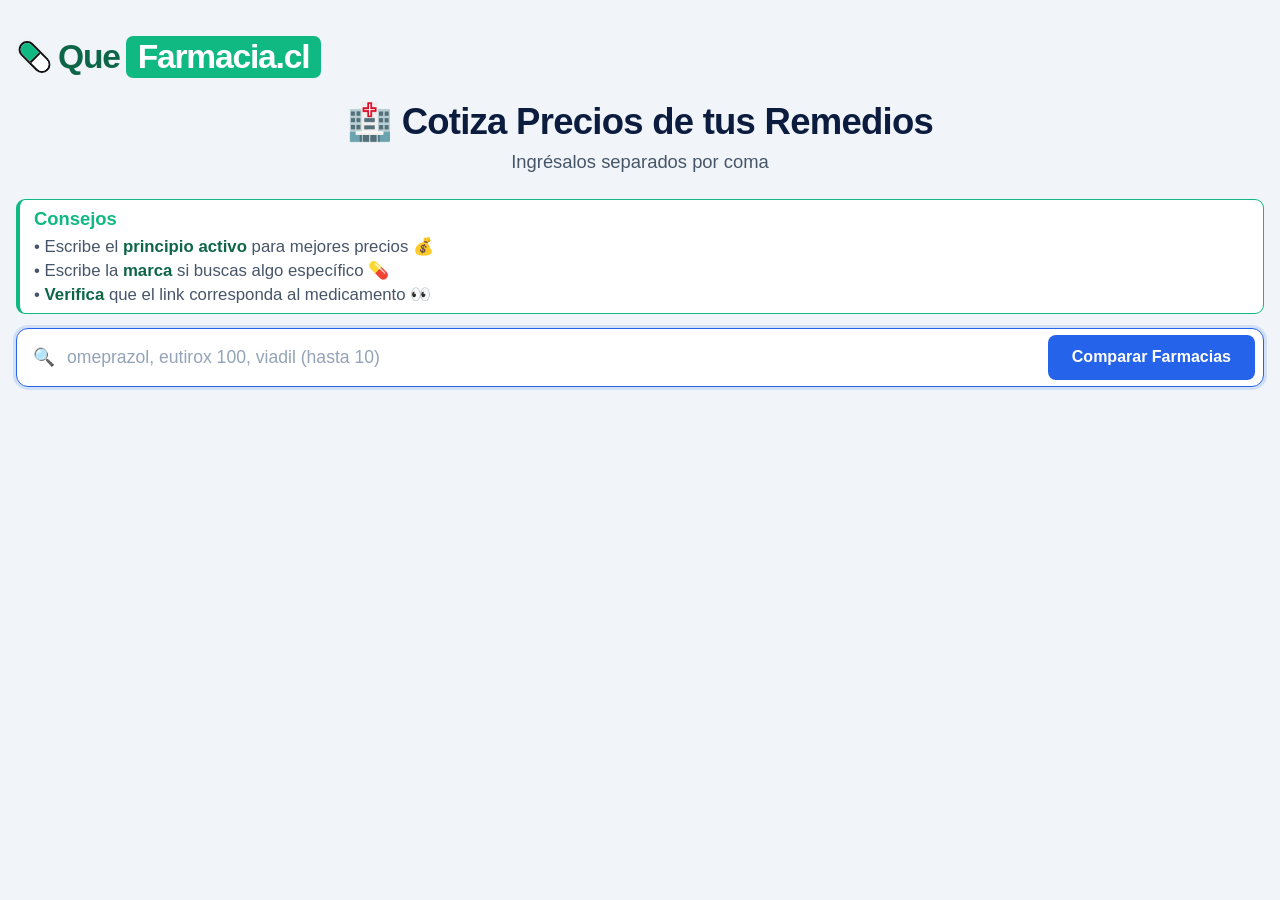
==== frontend/index.html @ 4a1f9c6a "feat(ui): production clean update" ====
<!DOCTYPE html>





<html lang="es">





<head>





  <meta name="color-scheme" content="light">





  <meta charset="UTF-8" />





  <meta name="viewport" content="width=device-width, initial-scale=1.0" />





  <title>Comparador de Remedios | Precios por Farmacia</title>





    <!-- Cache-Busting Instantáneo -->


  <meta http-equiv="Cache-Control" content="no-cache, no-store, must-revalidate" />


  <meta http-equiv="Pragma" content="no-cache" />


  <meta http-equiv="Expires" content="0" />


  <link rel="stylesheet" href="style.css?v=1787945000" />





  <link rel="manifest" href="manifest.json">





  <meta name="theme-color" content="#f8fafc">





  <meta name="mobile-web-app-capable" content="yes">





  <meta name="apple-mobile-web-app-capable" content="yes">





  <meta name="apple-mobile-web-app-status-bar-style" content="black-translucent">





  <meta name="apple-mobile-web-app-title" content="Comparador">





  <link rel="apple-touch-icon" href="icon-192.png">





</head>





<body>





  <main class="app">





            <!-- 1. Top Logo Izquierda -->


        <!-- 1. Top Logo Izquierda (Clickeable a Home) -->


    <div class="app-top-nav">


      <a href="https://quefarmacia.cl/" onclick="window.location.href='https://quefarmacia.cl/'; return false;" class="logo-home-link" title="QueFarmacia.cl - Inicio">


        <div class="logo-wrapper">


          <div class="pill-container" title="QueFarmacia.cl"></div>


          <div class="logo-breaking-bad desktop-element">Que<span>Farmacia.cl</span></div>


          <div class="logo-breaking-bad mobile-element" style="font-size: 1.7rem !important;">Que<span>Farmacia.cl</span></div>


        </div>


      </a>


    </div>





    <!-- 2. Header / Hero -->


    <header class="hero">


      <h1 class="desktop-title">🏥 Cotiza Precios de tus Remedios</h1>


      <h1 class="mobile-title">🏥 Cotiza Precios<br>de tus Remedios</h1>


      <p class="hero-instructions desktop-element">Ingrésalos separados por coma</p>


      <p class="hero-instructions mobile-element" style="font-size: 1.04rem !important; margin-bottom: 4px !important;">Ingrésalos separados por coma</p>


    </header>





























    <!-- Buscador -->





                        <div class="search-tips">


      <span class="tips-title"><strong>Consejos</strong></span>


      <span class="tip-line">• Escribe el <strong>principio activo</strong> para mejores precios 💰</span>


      <span class="tip-line">• Escribe la <strong>marca</strong> si buscas algo específico 💊</span>


      <span class="tip-line">• <strong>Verifica</strong> que el link corresponda al medicamento 👀</span>


    </div>





    <form id="search-form" class="search-box">

















      <div class="input-wrap">





        <span class="search-icon">🔍</span>





        <input 





          type="text" 





          id="search-input" 





          placeholder="omeprazol, eutirox 100, viadil (hasta 10)"





          autocomplete="off"





          autofocus





          required 





        />





      </div>











      <button type="submit" id="search-btn">





        <span class="btn-text">Comparar Farmacias</span>





      </button>





    </form>























    <!-- Estado / Espera animada -->





    <div id="status-bar" class="status-bar" style="display: none;">





      <div class="spinner" id="spinner" style="display: none;"></div>





      <div class="status-content">





        <div id="status-title" class="status-title"></div>





        <div class="progress-track">





          <div class="progress-fill" id="progress-fill"></div>





        </div>





        <div id="status-step" class="status-step"></div>





      </div>





    </div>











    <!-- Contenedor Comparador de Columnas -->





    <section id="results-wrapper" class="results-wrapper" style="display: none;">





      <div class="comparison-summary" id="comparison-summary">





        <!-- Resumen del ganador -->





      </div>





      <div class="pharmacy-grid" id="pharmacy-grid">





        <!-- Columnas de farmacias generadas dinámicamente ordenadas de más barata a más cara -->





      </div>





    </section>





  





    





  </main>











  <script src="isp_dictionary.js?v=3"></script>





  <script src="app.js?v=1788497883"></script>





  <script>





    if ('serviceWorker' in navigator) {





      window.addEventListener('load', () => {





        navigator.serviceWorker.register('sw.js').catch(() => {});





      });





    }





  </script>





</body>





</html>
---- frontend/style.css ----
/* Logo QueFarmacia (Centrado, +Tamaño, Que en #0E6648) */

.app-top-nav {

  display: flex;

  width: 100%;

  margin-bottom: 2px;

  justify-content: flex-start;

  padding-left: 10px;

}



.logo-wrapper {

  display: flex;

  align-items: center;

}



.logo-breaking-bad {

  font-size: 2.1rem;

  font-weight: 800;

  letter-spacing: -1.2px;

  display: flex;

  align-items: center;

  color: #0E6648;

  line-height: 1;

}



.logo-breaking-bad span {

  background-color: #10b981;

  color: #ffffff;

  padding: 4px 12px;

  border-radius: 7px;

  margin-left: 6px;

}



.pill-container {

  width: 17px;

  height: 38px;

  margin-right: 15px;

  display: inline-block;

  position: relative;

  transform: rotate(135deg); 

  overflow: hidden;

  flex-shrink: 0;

  box-shadow: 1px 2px 4px rgba(0,0,0,0.03);

  box-sizing: border-box;

  border: 2.8px solid #111111;

  border-radius: 20px;

}



.pill-container::before {

  content: '';

  position: absolute;

  top: 0;

  left: 0;

  width: 100%;

  height: 50%;

  background-color: #ffffff;

  border-bottom: 2.8px solid #111111;

  box-sizing: border-box;

  z-index: 2;

}



.pill-container::after { 

  content: '';

  position: absolute;

  bottom: 0;

  left: 0;

  width: 100%;

  height: 50%; 

  background-color: #10b981;

  z-index: 1; 

}





* {



  box-sizing: border-box;



  margin: 0;



  padding: 0;



}







body {



  font-family: -apple-system, BlinkMacSystemFont, "Segoe UI", Roboto, "Helvetica Neue", Arial, sans-serif;



  background-color: #f1f5f9;



  color: #0f172a;



  min-height: 100vh;



  display: flex;



  justify-content: center;



  padding: 36px 16px;



}







.app {



  width: 100%;



  max-width: 1550px;



  display: flex;



  flex-direction: column;



  gap: 20px;



}







/* Header */



.hero {

  text-align: center;

  padding: 0 0 6px;



}







.logo-badge {



  display: inline-block;



  font-size: 0.85rem;



  font-weight: 800;



  letter-spacing: 0.06em;



  color: #2563eb;



  background: #dbeafe;



  padding: 6px 16px;



  border-radius: 20px;



  margin-bottom: 10px;



}







.hero h1 {

  font-size: 2.28rem;

  font-weight: 800;

  letter-spacing: -0.02em;

  color: #0b1c3f;



  margin-bottom: 8px;



}







.hero-instructions {



  color: #475569;



  font-size: 1.15rem;



  font-weight: 500;



}







.hero-instructions strong {



  color: #0f172a;



}







.hero-subtitle {



  color: #64748b;



  font-size: 0.95rem;



  font-weight: 500;



  margin-top: 4px;



}







/* Label y Tips arriba del buscador (+Tamaño de letra a 1.05rem / 1.08rem) */

.search-tips {

  display: flex;

  flex-direction: column;

  gap: 3px;

  background: #ffffff;

  border: 1.5px solid #10b981;

  border-left: 4.5px solid #10b981;

  padding: 8px 14px;

  border-radius: 9px;

  font-size: 0.93rem;

  color: #334155;

  margin-bottom: -6px;

}



.tips-title {

  font-size: 1.15rem;

  font-weight: 800;

  color: #10b981; /* 👈 Consejos en Verde Claro */

  margin-bottom: 3px;

}



.tip-line {

  font-size: 1.05rem;

  color: #475569;

  font-weight: 500;

}



.tip-line strong {

  color: #0E6648; /* 👈 Palabras clave en Verde Oscuro de QUE */

  font-weight: 800; /* 👈 Con Bold */

}







.search-label {



  font-size: 1rem;



  font-weight: 700;



  color: #334155;



  margin-bottom: -10px;



}











/* Search Box */



.search-box {



  display: flex;



  gap: 8px;



  background: #ffffff;



  padding: 6px 8px;



  border-radius: 12px;



  border: 1.5px solid #cbd5e1;



  box-shadow: 0 4px 16px rgba(15, 23, 42, 0.06);



  transition: border-color 0.2s;



  width: 100%;



}







.search-box:focus-within {



  border-color: #2563eb;



  box-shadow: 0 0 0 3px rgba(37, 99, 235, 0.15);



}







.input-wrap {



  flex: 1;



  display: flex;



  align-items: center;



  gap: 8px;



  padding-left: 8px;



}







.search-icon {



  font-size: 1.1rem;



  color: #94a3b8;



}







.search-box input {



  flex: 1;



  background: transparent;



  border: none;



  outline: none;



  padding: 12px 4px;



  font-size: 1.1rem;



  color: #0f172a;



  font-weight: 500;



}







.search-box input::placeholder {



  color: #94a3b8;



  font-weight: 400;



}







.search-box button {



  background: #2563eb;



  color: #ffffff;



  border: none;



  padding: 12px 24px;



  border-radius: 8px;



  font-size: 1rem;



  font-weight: 700;



  cursor: pointer;



  transition: all 0.15s ease;



  white-space: nowrap;



}







.search-box button:hover {



  background: #1d4ed8;



}







.search-box button:disabled {



  background: #94a3b8;



  cursor: not-allowed;



}







/* Status & Loader Box */



.status-bar {



  background: #ffffff;



  border: 1px solid #e2e8f0;



  border-radius: 10px;



  padding: 14px 18px;



  display: flex;



  align-items: center;



  gap: 14px;



  box-shadow: 0 2px 8px rgba(0, 0, 0, 0.04);



  width: 100%;



}











.status-bar.info {



  border-left: 4px solid #3b82f6;



}







.status-bar.error {



  border-left: 4px solid #ef4444;



  background: #fef2f2;



}







.status-content {



  flex: 1;



  display: flex;



  flex-direction: column;



  gap: 2px;



}







.status-title {



  font-size: 0.95rem;



  font-weight: 600;



  color: #1e293b;



  display: flex;



  align-items: center;



  gap: 8px;



}







.progress-pct {



  background: #2563eb;



  color: #ffffff;



  font-size: 0.75rem;



  font-weight: 800;



  padding: 2px 8px;



  border-radius: 12px;



  letter-spacing: 0.02em;



}







.progress-track {



  width: 100%;



  height: 7px;



  background: #e2e8f0;



  border-radius: 99px;



  overflow: hidden;



  margin: 6px 0;



}







.progress-fill {



  height: 100%;



  width: 5%;



  background: linear-gradient(90deg, #2563eb, #0284c7, #10b981);



  border-radius: 99px;



  transition: width 0.35s ease;



}







.status-step {



  font-size: 0.88rem;



  color: #475569;



  min-height: 18px;



  transition: opacity 0.2s ease;



  font-weight: 500;



}







/* Spinner */



.spinner {



  width: 22px;



  height: 22px;



  border: 3px solid #e2e8f0;



  border-top-color: #2563eb;



  border-radius: 50%;



  animation: spin 0.7s linear infinite;



}







@keyframes spin {



  to { transform: rotate(360deg); }



}







/* Results section */



.results-wrapper {



  display: flex;



  flex-direction: column;



  gap: 18px;



}







/* Savings & Summary Banner */



.comparison-summary {



  background: #ffffff;



  border: 1.5px solid #cbd5e1;



  border-radius: 14px;



  padding: 18px 22px;



  display: flex;



  flex-direction: column;



  gap: 12px;



  box-shadow: 0 4px 14px rgba(15, 23, 42, 0.05);



}







.summary-title {



  font-size: 1.1rem;



  font-weight: 700;



  color: #0f172a;



}







.summary-savings-banner {



  background: #047857;



  color: #ffffff;



  padding: 12px 18px;



  border-radius: 10px;



  font-size: 1.15rem;



  font-weight: 800;



  display: flex;



  align-items: center;



  gap: 8px;



  box-shadow: 0 4px 12px rgba(4, 120, 87, 0.2);



}







/* Side-by-Side Pharmacy Grid (Columns) */



.pharmacy-grid {



  display: grid;



  grid-template-columns: repeat(auto-fit, minmax(235px, 1fr));



  gap: 14px;



  align-items: start;



}







/* Pharmacy Column Card */



.pharmacy-column {



  background: #ffffff;



  border: 1.5px solid #e2e8f0;



  border-radius: 14px;



  overflow: hidden;



  box-shadow: 0 4px 16px rgba(15, 23, 42, 0.04);



  display: flex;



  flex-direction: column;



  transition: transform 0.15s, box-shadow 0.15s;



}







.pharmacy-column:hover {



  box-shadow: 0 8px 24px rgba(15, 23, 42, 0.08);



}







/* Color y fondo destacado de la farmacia ganadora */



.pharmacy-column.winner {



  border: 2.5px solid #059669;



  background: #f0fdf4;



  box-shadow: 0 8px 24px rgba(5, 150, 105, 0.18);



}







/* Column Header */



.col-header {
  padding: 12px 14px;
  background: #f8fafc;
  border-bottom: 1px solid #e2e8f0;
  display: flex;
  align-items: center;
  height: 64px;
  min-height: 64px;
  box-sizing: border-box;
}

.col-header.winner-header {
  background: #dcfce7;
  border-bottom: 2px solid #86efac;
}

.pharmacy-badge-title {
  font-size: 1.25rem;
  font-weight: 800;
  color: #0f172a;
  display: flex;
  align-items: center;
  justify-content: center;
  flex-wrap: wrap;
  text-align: center;
  gap: 6px;
  flex: 1;
  min-width: 0;
}

.rank-badge {
  font-size: 0.78rem;
  font-weight: 800;
  min-width: 32px;
  height: 24px;
  padding: 0 4px;
  box-sizing: border-box;
  line-height: 1;
  border-radius: 8px;
  text-transform: uppercase;
  display: inline-flex;
  align-items: center;
  justify-content: center;
  flex-shrink: 0;
  text-align: center;
}

.rank-winner {
  background: #059669;
  color: #ffffff;
  box-shadow: 0 2px 5px rgba(5, 150, 105, 0.25);
}

.rank-other {
  background: #e2e8f0;
  color: #475569;
}







/* Pharmacy pill styles */



.pill-ahumada {



  color: #c2410c;



}







.pill-salcobrand {



  color: #2563eb;



}







.pill-cruzverde {



  color: #15803d;



}







.pill-drsimi {



  color: #1e3a8a;



}







.pill-ecofarmacias {



  color: #0d9488;



}







.pill-liga {



  color: #7c3aed;



}







.pill-default {



  color: #0f172a;



}







/* Best Offer Card in Column */



.col-best-offer {



  padding: 14px 18px;



  border-bottom: 1px solid #e2e8f0;



  display: flex;



  flex-direction: column;



  justify-content: center;



  align-items: center;



  text-align: center;



  height: 95px;



  min-height: 95px;



  gap: 6px;



  box-sizing: border-box;



}







.winner .col-best-offer {



  background: #f0fdf4;



}







.offer-label {



  font-size: 0.76rem;



  font-weight: 500;



  color: #64748b;



  text-transform: uppercase;



  letter-spacing: 0.04em;



}







.offer-price-row {



  display: flex;



  align-items: center;



  justify-content: center;



}







.offer-price {



  font-size: 1.95rem;



  font-weight: 800;



  color: #0f172a;



  letter-spacing: -0.02em;



  line-height: 1.1;



}







.winner .offer-price {



  color: #047857;



}







/* Prescription Medicines Breakdown */



.col-recipe-items {



  padding: 14px 16px;



  display: flex;



  flex-direction: column;



  gap: 10px;



  flex: 1;



}







.winner .col-recipe-items {



  background: #f0fdf4;



}







.recipe-item-card {



  background: #ffffff;



  border: 1.5px solid #e2e8f0;



  border-radius: 9px;



  padding: 8px 10px;



  display: flex;



  flex-direction: column;



  justify-content: space-between;



  height: 68px;



  min-height: 68px;
  max-height: 68px;
  box-sizing: border-box;
}







.winner .recipe-item-card {



  border-color: #bbf7d0;



}







.recipe-item-head {
  width: 100%;
  display: flex;
  flex-direction: column;
  align-items: flex-start;
  justify-content: space-between;
  height: 100%;
  gap: 4px;
}







.recipe-prod-tag {
  font-family: -apple-system, BlinkMacSystemFont, "Segoe UI", Roboto, Helvetica, Arial, sans-serif;
  font-size: 0.90rem;
  font-weight: 600;
  text-transform: uppercase;
  color: #334155;
  letter-spacing: 0.01em;
  white-space: nowrap;
  overflow: hidden;
  text-overflow: ellipsis;
  width: 100%;
  display: block;
  line-height: 1.35;
  padding-top: 1px;
  padding-bottom: 2px;
  box-sizing: border-box;
}







.recipe-item-right {
  display: flex;
  align-items: center;
  justify-content: space-between;
  width: 100%;
  line-height: 1;
}







.icon-link-btn {
  display: inline-flex;
  align-items: center;
  justify-content: center;
  gap: 3px;
  height: 25px;
  padding: 0 7px;
  min-width: auto;
  background: #3b82f6; /* Azul opaco/mate suave */
  border: none;
  color: #ffffff;      /* Letra y flecha blanca */
  border-radius: 6px;
  text-decoration: none;
  font-size: 0.72rem;
  font-weight: 700;
  transition: all 0.15s ease;
  line-height: 1;
  box-sizing: border-box;
  box-shadow: 0 1px 3px rgba(59, 130, 246, 0.25);
  white-space: nowrap;
}







.icon-link-btn:hover {
  background: #2563eb;
  color: #ffffff;


}







.icon-placeholder {



  display: inline-block;



  width: 28px;



  min-width: 28px;



  height: 28px;



}







.recipe-prod-price {
  font-size: 1.08rem;
  font-weight: 500;
  color: #000000;
  white-space: nowrap;
  text-align: right;
  display: inline-flex;
  align-items: center;
  justify-content: flex-end;
  gap: 4px;
}







.recipe-prod-price.cheapest-price {



  font-weight: 800;



  color: #000000;



}







.price-no-stock {
  color: #64748b !important;
  font-size: 0.98rem !important;
  font-weight: 600 !important;
}







.winner .recipe-prod-price {



  color: #18181b;



}







.star-badge {



  display: inline-flex;



  align-items: center;



  font-size: 0.95rem;



  line-height: 1;



}







/* Alternatives list */



.col-alternatives {



  padding: 16px 20px;



  background: #f8fafc;



  display: flex;



  flex-direction: column;



  gap: 8px;



  flex: 1;



}







.winner .col-alternatives {



  background: #f0fdf4;



}







.alternatives-title {



  font-size: 0.8rem;



  font-weight: 700;



  color: #64748b;



  text-transform: uppercase;



  margin-bottom: 4px;



}







.alt-item {



  background: #ffffff;



  border: 1px solid #e2e8f0;



  border-radius: 8px;



  padding: 9px 12px;



  display: flex;



  align-items: center;



  justify-content: space-between;



  gap: 10px;



  text-decoration: none;



  transition: border-color 0.15s, background 0.15s;



}







.alt-item:hover {



  border-color: #cbd5e1;



  background: #f1f5f9;



}







.alt-name {



  font-size: 0.86rem;



  font-weight: 600;



  color: #334155;



  white-space: nowrap;



  overflow: hidden;



  text-overflow: ellipsis;



}







.alt-price {



  font-size: 1rem;



  font-weight: 800;



  color: #0f172a;



  white-space: nowrap;



}







.pharmacy-badge-title {



  display: flex;



  align-items: center;



  gap: 8px;



}







.pharmacy-logo {



  width: 20px;



  height: 20px;



  border-radius: 4px;



  object-fit: contain;



}







/* Destacar medicamento más barato individual */



.recipe-item-card.cheapest-item {



  border: 1.5px solid #22c55e;



  background: #f0fdf4;
  box-shadow: 0 2px 6px rgba(34, 197, 94, 0.12);
}

.cheapest-item .recipe-prod-tag {
  font-weight: 800 !important;
}







.recipe-prod-price.cheapest-price {



  color: #000000;



  font-size: 1.08rem;



  font-weight: 800;



}







@media (max-width: 720px) {



  .pharmacy-grid {



    grid-template-columns: 1fr;



  }



}







































/* Responsive Search Box for Mobile & Standalone App */



@media (max-width: 640px) {



  .hero {



    gap: 8px;



    margin-bottom: 12px;



  }



  



  .hero h1 {

  font-size: 2.15rem;



  }







  .search-box {



    flex-direction: column !important;



    padding: 8px !important;



    gap: 8px !important;



    border-radius: 14px !important;



    box-shadow: 0 4px 14px rgba(15, 23, 42, 0.08) !important;



  }







  .input-wrap {



    width: 100% !important;



    padding: 4px 8px !important;



  }







  .search-box input {



    font-size: 1.05rem !important;



    padding: 10px 4px !important;



    width: 100% !important;



  }







  .search-box button {



    width: 100% !important;



    padding: 14px !important;



    font-size: 1.1rem !important;



    font-weight: 700 !important;



    border-radius: 10px !important;



    text-align: center !important;



    justify-content: center !important;



    box-shadow: 0 2px 8px rgba(37, 99, 235, 0.25) !important;



  }



}











/* =========================================================

   VISTA MÓVIL DUAL PERFECCIONADA:

   1. 3ª Tarjeta claramente visible (41.5vw)

   2. Nombres de medicamentos 100% legibles sin recortes

   3. Scroll 100% fluido sin marcos estáticos

   ========================================================= */



@media (max-width: 640px) {

  .container {

    padding: 10px 8px !important;

    overflow-x: hidden !important;

  }



  .results-wrapper {

    width: 100% !important;

    overflow: visible !important;

  }



  /* Carrusel horizontal libre y fluido */

  .pharmacy-grid {

    display: flex !important;

    overflow-x: auto !important;

    scroll-snap-type: x mandatory !important;

    -webkit-overflow-scrolling: touch !important;

    gap: 10px !important;

    padding: 6px 4px 18px 4px !important;

    margin: 0 -8px !important;

    padding-left: 10px !important;

    padding-right: 20px !important;

    align-items: stretch !important;

    scrollbar-width: none;

  }



  .pharmacy-grid::-webkit-scrollbar {

    display: none;

  }



  /* Ancho calibrado a 41.5vw:

     Permite que la 3ª tarjeta se asome con ~50px de ancho evidente a la derecha */

  .pharmacy-column {

    flex: 0 0 41.5vw !important;

    min-width: 41.5vw !important;

    max-width: 41.5vw !important;

    scroll-snap-align: start !important;

    border-radius: 12px !important;

    box-shadow: 0 4px 14px rgba(15, 23, 42, 0.07) !important;

    display: flex !important;

    flex-direction: column !important;

    box-sizing: border-box !important;

    background: #ffffff !important;

  }



  /* Cabecera móvil: Título 100% CENTRADO con LETRA GRANDE (1.05rem) y Badge en esquina */
  .col-header {
    position: relative !important;
    padding: 8px 6px !important;
    height: 56px !important;
    min-height: 56px !important;
    max-height: 56px !important;
    display: flex !important;
    align-items: center !important;
    justify-content: center !important;
    text-align: center !important;
    box-sizing: border-box !important;
  }

  .pharmacy-badge-title {
    font-size: 1.05rem !important;
    font-weight: 800 !important;
    display: flex !important;
    align-items: center !important;
    justify-content: center !important;
    text-align: center !important;
    flex-wrap: wrap !important;
    gap: 4px !important;
    line-height: 1.15 !important;
    width: 100% !important;
    padding: 0 16px !important;
    box-sizing: border-box !important;
  }

  .pharmacy-logo {
    width: 16px !important;
    height: 16px !important;
    flex-shrink: 0 !important;
  }

  .rank-badge {
    position: absolute !important;
    top: 6px !important;
    right: 5px !important;
    width: 24px !important;
    min-width: 24px !important;
    max-width: 24px !important;
    height: 20px !important;
    min-height: 20px !important;
    max-height: 20px !important;
    padding: 0 !important;
    box-sizing: border-box !important;
    border-radius: 5px !important;
    font-size: 0.70rem !important;
    font-weight: 800 !important;
    line-height: 1 !important;
    display: inline-flex !important;
    align-items: center !important;
    justify-content: center !important;
    text-align: center !important;
    margin: 0 !important;
    transform: none !important;
  }



  /* Sección Total */

  .col-best-offer {

    padding: 8px 6px !important;

    height: 66px !important;

    min-height: 66px !important;

    max-height: 66px !important;

    display: flex !important;

    flex-direction: column !important;

    justify-content: center !important;

    box-sizing: border-box !important;

  }



  .offer-label {
    font-size: 0.68rem !important;
    font-weight: 500 !important;
    letter-spacing: 0.02em !important;
    margin-bottom: 2px !important;
    white-space: nowrap !important;
  }



  .offer-price {

    font-size: 1.18rem !important;

    font-weight: 800 !important;

    line-height: 1.4 !important;
      padding-top: 2px !important;
      padding-bottom: 2px !important;

  }



  /* Lista de medicamentos */

  .col-recipe-items {

    padding: 6px 5px !important;

    gap: 6px !important;

    display: flex !important;

    flex-direction: column !important;

    flex: 1 1 auto !important;

  }



  /* Tarjeta individual de medicamento:

     Altura aumentada a 60px y tipografía 100% visible SIN recortes */

  .recipe-item-card {

    padding: 7px 6px !important;

    margin-bottom: 0 !important;

    border-radius: 8px !important;

    height: 60px !important;

    min-height: 60px !important;

    max-height: 60px !important;

    display: flex !important;

    flex-direction: column !important;

    justify-content: space-between !important;

    box-sizing: border-box !important;

  }



  .recipe-item-head {

    display: flex !important;

    flex-direction: column !important;

    align-items: flex-start !important;

    justify-content: space-between !important;

    height: 100% !important;

    gap: 2px !important;

    overflow: visible !important;

  }



  .recipe-prod-tag {
    font-family: -apple-system, BlinkMacSystemFont, "Segoe UI", Roboto, Helvetica, Arial, sans-serif !important;
    font-size: 0.74rem !important;
    font-weight: 800 !important;
    color: #334155 !important;
    text-transform: uppercase !important;
    letter-spacing: 0.01em !important;
    white-space: nowrap !important;

    overflow: hidden !important;

    text-overflow: ellipsis !important;

    width: 100% !important;

    line-height: 1.25 !important;

    display: block !important;

    padding-top: 1px !important;

  }



  .recipe-item-right {

    display: flex !important;

    align-items: center !important;

    justify-content: space-between !important;

    width: 100% !important;

  }



  .recipe-prod-price {
    font-size: 0.94rem !important;
    font-weight: 500 !important;
    color: #000000 !important;
    line-height: 1 !important;
  }

  .recipe-prod-price.cheapest-price {
    font-weight: 800 !important;
    color: #000000 !important;
  }

  .icon-link-btn {
    height: 24px !important;
    padding: 0 6px !important;
    font-size: 0.68rem !important;
    font-weight: 700 !important;
    border-radius: 5px !important;
    background: #3b82f6 !important;
    color: #ffffff !important;
  }

}



/* =========================================================

   COMPACTACIÓN VERTICAL MÓVIL (Todo visible sobre el teclado)

   ========================================================= */



/* Hipervínculo infalible del Logo para móvil y web */

.app-top-nav {

  cursor: pointer;

  -webkit-tap-highlight-color: rgba(16, 185, 129, 0.15);

}



.logo-home-link {

  text-decoration: none !important;

  color: inherit !important;

  display: inline-flex !important;

  align-items: center !important;

  cursor: pointer !important;

  touch-action: manipulation !important;

  user-select: none !important;

}



.logo-home-link:active {

  opacity: 0.85;

  transform: scale(0.98);

}



@media (max-width: 640px) {

  /* 1. Contenedor principal compacto */

  .container {

    padding: 6px 8px 12px 8px !important;

    gap: 8px !important;

  }



  /* 2. Logo más compacto en móvil */

  .app-top-nav {

    margin-bottom: 2px !important;

    padding-left: 4px !important;

    min-height: 38px !important;

  }



  .logo-breaking-bad {

    font-size: 1.60rem !important;

    gap: 5px !important;

  }



  .logo-breaking-bad span {

    padding: 2px 7px !important;

    border-radius: 5px !important;

  }



  .pill-realistic {

    width: 13px !important;

    height: 30px !important;

    border-width: 2.2px !important;

    margin-right: 6px !important;

  }



  /* 3. Hero y Título mucho más compactos */

  .hero {

    gap: 2px !important;

    margin-bottom: 4px !important;

  }



  .hero h1 {

    font-size: 1.42rem !important;

    line-height: 1.15 !important;

    margin: 0 !important;

  }



  .hero p {

    font-size: 0.82rem !important;

    margin-top: 1px !important;

    margin-bottom: 4px !important;

    color: #64748b !important;

  }



  /* 4. Consejos compactos y pegados hacia arriba */

  .search-tips {

  display: flex;

  flex-direction: column;

  gap: 3px;

  background: #ffffff;

  border: 1.5px solid #10b981;

  border-left: 4.5px solid #10b981;

  padding: 8px 14px;

  border-radius: 9px;

  font-size: 0.93rem;

  color: #334155;

  margin-bottom: -6px;

}



  .tips-title {

    font-size: 0.88rem !important;

    margin-bottom: 1px !important;

  }



  .tip-line {

    font-size: 0.82rem !important;

    line-height: 1.25 !important;

  }



  /* 5. Buscador compacto para entrar perfectamente sobre el teclado */

  .search-box {

    padding: 6px !important;

    gap: 6px !important;

    border-radius: 10px !important;

    margin-bottom: 6px !important;

  }



  .input-wrap {

    padding: 2px 6px !important;

  }



  .search-box input {

    font-size: 0.95rem !important;

    padding: 6px 2px !important;

  }



  .search-box button {

    padding: 10px !important;

    font-size: 0.98rem !important;

    font-weight: 800 !important;

    border-radius: 8px !important;

  }

}











/* =========================================================

   VISTA MÓVIL PERFECCIONADA:

   1. Espaciado horizontal del logo 100% IDÉNTICO a la web

   2. Subtítulo con letra grande y respiro vertical equilibrado

   ========================================================= */



@media (max-width: 640px) {

  .container {

    padding: 8px 8px 14px 8px !important;

    gap: 8px !important;

    width: 100% !important;

    max-width: 100% !important;

    box-sizing: border-box !important;

  }



  /* 1. Logo: Mismos espaciados exactos de la versión web */

  .app-top-nav {

    margin-bottom: 2px !important;

    padding-left: 6px !important;

  }



  .logo-wrapper {

    display: flex !important;

    align-items: center !important;

  }



  .logo-breaking-bad {

    font-size: 2.1rem !important;

    font-weight: 800 !important;

    letter-spacing: -1.2px !important;

    color: #0E6648 !important;

    line-height: 1 !important;

    gap: 0 !important;

    display: flex !important;

    align-items: center !important;

  }



  .logo-breaking-bad span {

    background-color: #10b981 !important;

    color: #ffffff !important;

    padding: 4px 12px !important;

    border-radius: 7px !important;

    margin-left: 6px !important;

    margin-right: 0 !important;

  }



  .pill-container, .pill-realistic {

    width: 17px !important;

    height: 38px !important;

    margin-right: 14px !important;
      margin-top: -12px !important;

    border: 2.8px solid #111111 !important;

  }



  /* 2. Hero y Título con letra más grande en subtítulo */

  .hero {

    gap: 2px !important;

    margin-bottom: 4px !important;

    padding: 0 !important;

  }



  .hero h1 {

    font-size: 1.85rem !important;

    line-height: 1.15 !important;

    margin: 0 !important;

    font-weight: 900 !important;

  }



  .hero-instructions { font-size: 1.10rem !important;

    margin-top: 3px !important;

    margin-bottom: 6px !important;

    color: #475569 !important;

    font-weight: 600 !important;

  }



  /* 3. Panel de Consejos con sutil respiro vertical */

  .search-tips {

  display: flex;

  flex-direction: column;

  gap: 3px;

  background: #ffffff;

  border: 1.5px solid #10b981;

  border-left: 4.5px solid #10b981;

  padding: 8px 14px;

  border-radius: 9px;

  font-size: 0.93rem;

  color: #334155;

  margin-bottom: -6px;

}



  .tips-title {

    font-size: 1.05rem !important;

    margin-bottom: 2px !important;

    font-weight: 800 !important;

  }



  .tip-line {

    font-size: 0.95rem !important;

    line-height: 1.35 !important;

    display: block !important;

    color: #334155 !important;

  }



  /* 4. Buscador y Botón 'Comparar Farmacias' */

  .search-box {

    padding: 8px !important;

    gap: 8px !important;

    border-radius: 12px !important;

    margin-bottom: 8px !important;

    width: 100% !important;

    box-sizing: border-box !important;

  }



  .input-wrap {

    padding: 4px 8px !important;

  }



  .search-box input {

    font-size: 1.02rem !important;

    padding: 6px 4px !important;

  }



  .search-box button {

    padding: 12px !important;

    font-size: 1.08rem !important;

    font-weight: 800 !important;

    border-radius: 9px !important;

  }

}



/* Banner elegante en 1 sola línea para búsquedas sin resultados */

.empty-search-alert {

  background: #fff7ed !important;

  border: 1.5px solid #fed7aa !important;

  border-radius: 10px !important;

  padding: 10px 14px !important;

  display: flex !important;

  flex-direction: row !important;

  align-items: center !important;

  justify-content: center !important;

  gap: 8px !important;

  width: 100% !important;

  max-width: 620px !important;

  margin: 12px auto !important;

  box-shadow: 0 2px 8px rgba(234, 88, 12, 0.06) !important;

  box-sizing: border-box !important;

}



.empty-alert-icon {

  font-size: 1.15rem !important;

  line-height: 1 !important;

  flex-shrink: 0 !important;

}



.empty-alert-text {

  font-size: 0.90rem !important;

  font-weight: 700 !important;

  color: #9a3412 !important;

  line-height: 1.25 !important;

}









/* =========================================================

   VISTA MÓVIL FINAL CON RESPIROS VERTICALES GENEROSOS

   ========================================================= */

@media (max-width: 640px) {

  body {

    padding: 16px 8px 18px 8px !important;

  }



  .app {

    gap: 6px !important;

  }



  /* 1. Logo Centrado con aire vertical con el techo y con el título */

  .app-top-nav {

    justify-content: center !important;

    margin-bottom: 16px !important;

    padding-left: 0 !important;

    display: flex !important;

    width: 100% !important;

  }



  .logo-wrapper {

    justify-content: center !important;

  }



  .logo-breaking-bad {

    font-size: 2.1rem !important;

    font-weight: 800 !important;

    letter-spacing: -1.2px !important;

    color: #0E6648 !important;

    line-height: 1 !important;

    gap: 0 !important;

    display: flex !important;

    align-items: center !important;

  }



  .logo-breaking-bad span {

    background-color: #10b981 !important;

    color: #ffffff !important;

    padding: 4px 12px !important;

    border-radius: 7px !important;

    margin-left: 6px !important;

  }



  .pill-container {

    width: 17px !important;

    height: 38px !important;

    margin-right: 14px !important;
      margin-top: -12px !important;

    border: 2.8px solid #111111 !important;

  }



  /* 2. Título separado en 2 líneas y más aire hacia el subtítulo */

  .hero {

    padding: 0 !important;

    gap: 0 !important;

    margin-bottom: 8px !important;

  }



  .hero h1 {

    font-size: 1.95rem !important;

    line-height: 1.18 !important;

    margin: 0 0 12px 0 !important;

    font-weight: 900 !important;

  }



  .mobile-break {

    display: block !important;

  }



  /* Subtítulo agrandado con aire generoso arriba y abajo */

  .hero-instructions {

    font-size: 1.14rem !important;

    margin-top: 0 !important;

    margin-bottom: 16px !important;

    color: #334155 !important;

    font-weight: 700 !important;

    line-height: 1.25 !important;

  }



  /* 3. Consejos con respiro vertical hacia el buscador */

  .search-tips {

    background: #ffffff !important;

    border: 1.5px solid #10b981 !important;

    border-left: 4.5px solid #10b981 !important;

    border-radius: 10px !important;

    padding: 9px 12px !important;

    gap: 3px !important;

    margin-top: 0px !important;

    margin-bottom: 18px !important;

  }



  .tips-title {

    color: #059669 !important;

    font-size: 1.00rem !important;

    font-weight: 800 !important;

    margin-bottom: 2px !important;

  }



  .tip-line {

    font-size: 0.90rem !important;

    line-height: 1.32 !important;

    color: #334155 !important;

    white-space: nowrap !important;

  }



  .tip-line strong {

    color: #065f46 !important;

  }



  /* 4. Buscador y Botón 'Comparar Farmacias' */

  .search-box {

    flex-direction: column !important;

    padding: 8px !important;

    gap: 8px !important;

    border-radius: 12px !important;

    margin-bottom: 8px !important;

  }



  .input-wrap {

    width: 100% !important;

    padding: 4px 6px !important;

    height: 44px !important;

  }



  .search-box input {

    font-size: 1.04rem !important;

    padding: 4px !important;

  }



  .search-box button {

    width: 100% !important;

    padding: 13px !important;

    height: 48px !important;

    font-size: 1.10rem !important;

    font-weight: 800 !important;

    border-radius: 10px !important;

    display: flex !important;

    align-items: center !important;

    justify-content: center !important;

  }



  /* 5. Tarjetas con peek en móvil */

  .pharmacy-grid {

    display: flex !important;

    overflow-x: auto !important;

    gap: 8px !important;

    padding: 0 4px 10px 4px !important;

  }



  .pharmacy-column {

    min-width: 41.5vw !important;

    max-width: 41.5vw !important;

    flex: 0 0 41.5vw !important;

    border-radius: 12px !important;

  }

}









/* --- ÚLTIMOS AJUSTES MÓVILES (AIRE Y TIPOGRAFÍA) --- */

@media (max-width: 640px) {
    .price-no-stock {
        color: #94a3b8 !important;
        font-size: 0.88rem !important;
    }
    .app-top-nav {

        margin-bottom: 30px !important; /* Más aire entre logo y título */

    }

    .hero h1 {

        margin-bottom: 24px !important; /* Más aire vertical debajo del título */

    }

    .hero-instructions {

        font-size: 2.00rem !important; /* Agrandar la letra de ingresa los medicamentos */

        margin-bottom: 24px !important; /* Más aire vertical debajo de ingresa los medicamentos y los consejos */

    }

    .search-tips {

        margin-bottom: 8px !important; /* Reducido espacio verticalmente un poco más la seccion consejos con la del buscador */

    }

}



/* --- SEPARACIÓN TÍTULO ESCRITORIO VS MÓVIL --- */

.mobile-title { display: none; }

@media (max-width: 640px) {

    .desktop-title { display: none !important; }

    .mobile-title { display: block !important; margin: 0 0 24px 0 !important; }

}



/* --- CORRECCIONES FINALES MOVIL (CACHE BUSTED) --- */

@media (max-width: 640px) {

    .app-top-nav {

        margin-top: 15px !important; /* Bajar el logo */

    }

    .logo-breaking-bad {

        font-size: 1.7rem !important; /* Achicar el logo (antes 2.1) */

    }

    .hero-instructions {

        font-size: 1.04rem !important; /* Mismo tamano que el placeholder del input */

    }

}



/* --- BULLETPROOF MOBILE SEPARATION --- */

.mobile-element { display: none !important; }

@media (max-width: 640px) {

    .desktop-element { display: none !important; }

    .mobile-element { display: block !important; }

}
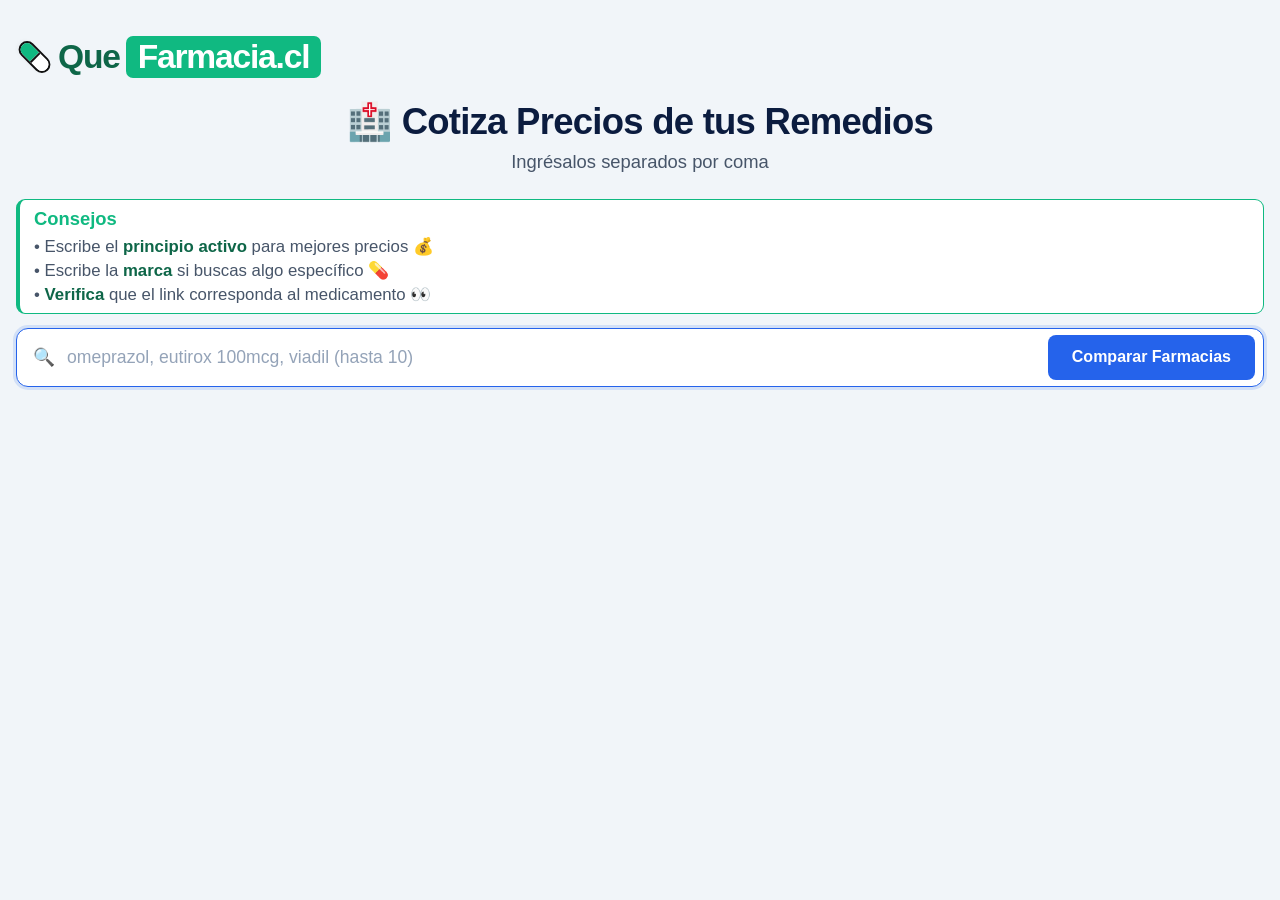
==== commit 64d8767f: "feat(ui): production clean update" ====
--- a/frontend/index.html
+++ b/frontend/index.html
@@ -277,7 +277,7 @@
 
 
 
-          placeholder="omeprazol, eutirox 100, viadil (hasta 10)"
+          placeholder="omeprazol, eutirox 100mcg, viadil (hasta 10)"
 
 
 
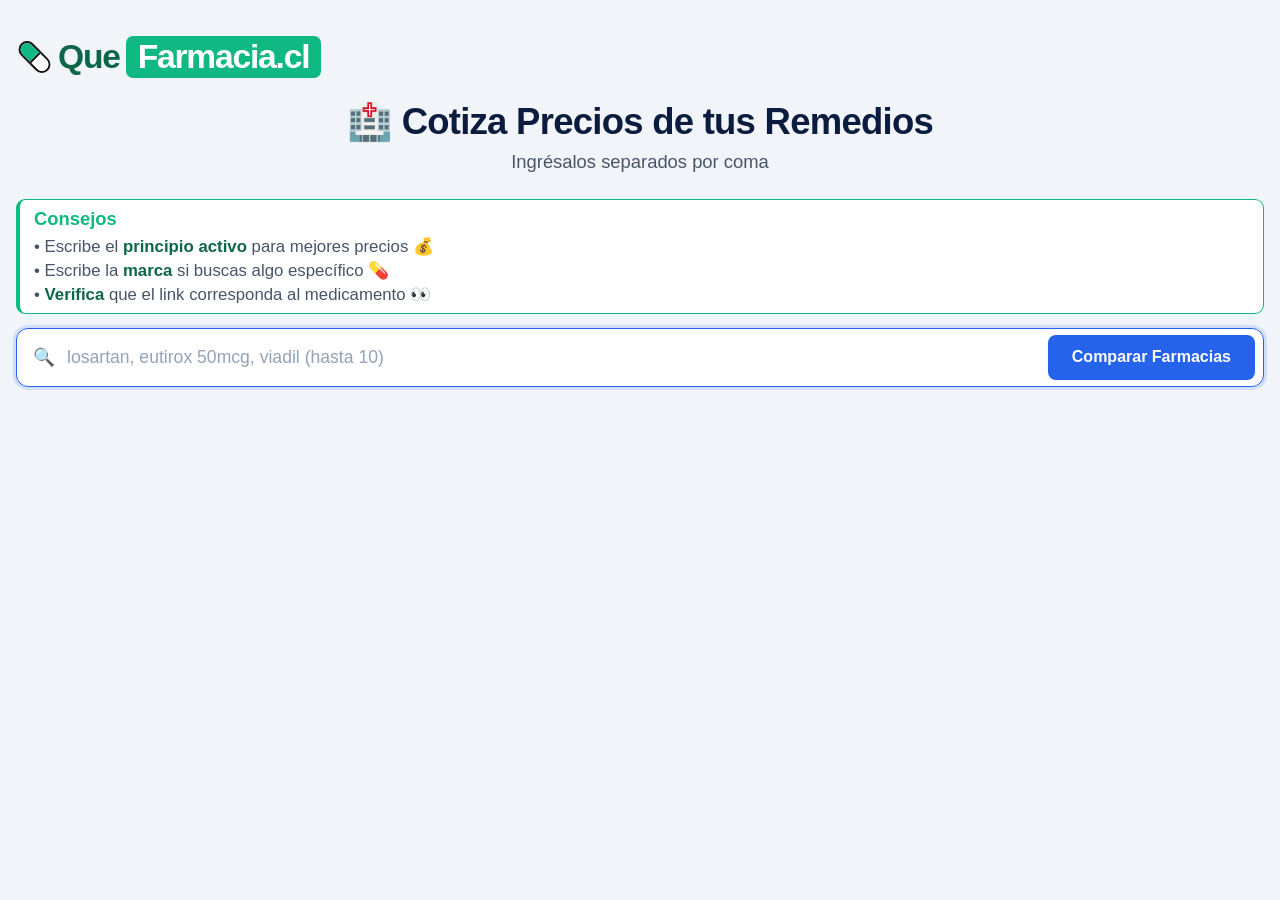
==== commit 86d5d4cc: "feat(ui): production clean update" ====
--- a/frontend/index.html
+++ b/frontend/index.html
@@ -277,7 +277,7 @@
 
 
 
-          placeholder="omeprazol, eutirox 100mcg, viadil (hasta 10)"
+          placeholder="losartan, eutirox 50mcg, viadil (hasta 10)"
 
 
 
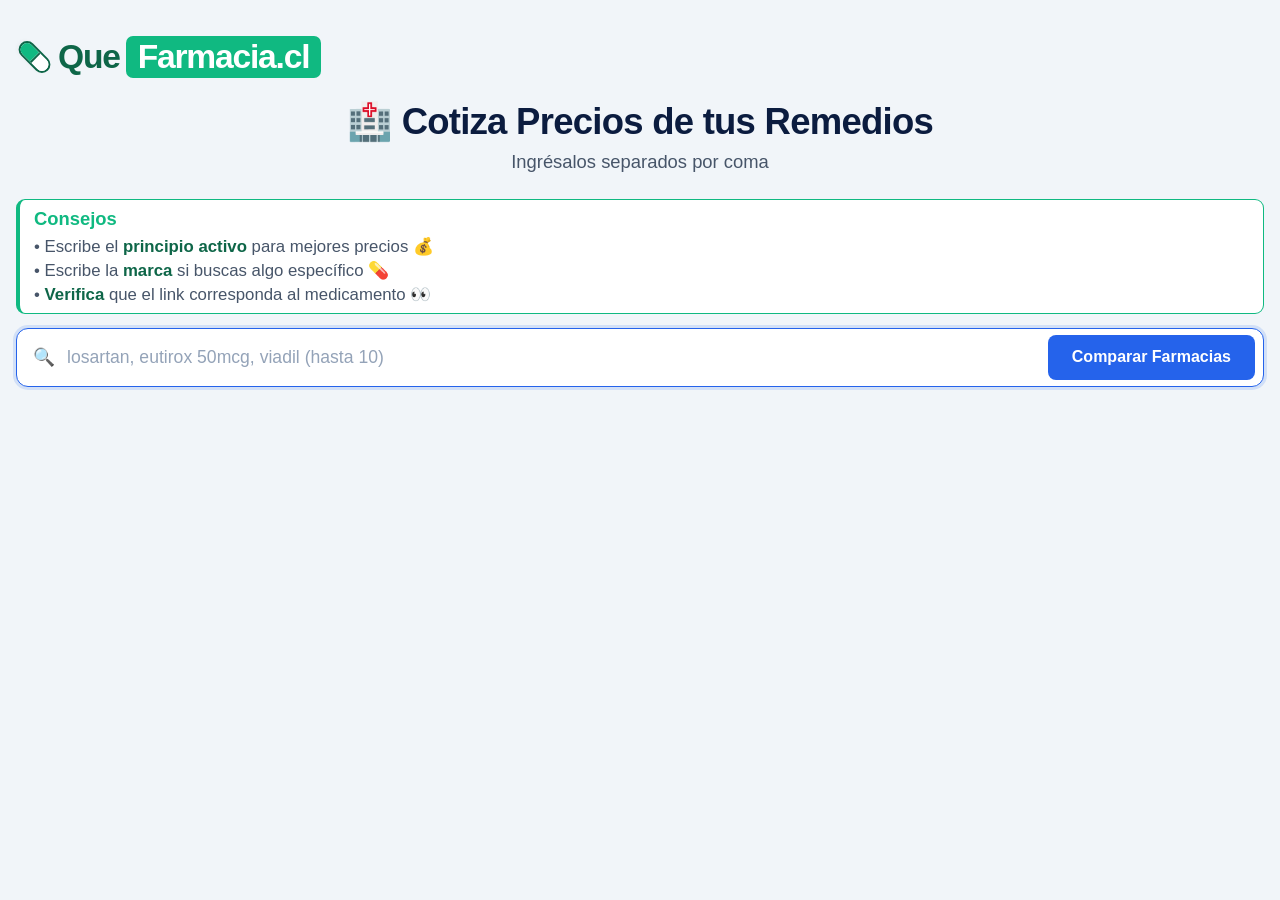
==== commit 10529365: "feat(ui): production clean update" ====
--- a/frontend/index.html
+++ b/frontend/index.html
@@ -52,7 +52,7 @@
   <meta http-equiv="Expires" content="0" />
 
 
-  <link rel="stylesheet" href="style.css?v=1787945000" />
+  <link rel="stylesheet" href="style.css?v=1788497885" />
 
 
 
@@ -517,7 +517,7 @@
 
 
 
-  <script src="app.js?v=1788497883"></script>
+  <script src="app.js?v=1788497886"></script>
 
 
 
--- a/frontend/style.css
+++ b/frontend/style.css
@@ -84,7 +84,7 @@
 
   box-sizing: border-box;
 
-  border: 2.8px solid #111111;
+  border: 2.8px solid #0E6648;
 
   border-radius: 20px;
 
@@ -108,7 +108,7 @@
 
   background-color: #ffffff;
 
-  border-bottom: 2.8px solid #111111;
+  border-bottom: 2.8px solid #0E6648;
 
   box-sizing: border-box;
 
@@ -3355,9 +3355,9 @@
     height: 38px !important;
 
     margin-right: 14px !important;
-      margin-top: -12px !important;
-
-    border: 2.8px solid #111111 !important;
+      margin-top: -4px !important;
+
+    border: 2.8px solid #0E6648 !important;
 
   }
 
@@ -3678,9 +3678,9 @@
     height: 38px !important;
 
     margin-right: 14px !important;
-      margin-top: -12px !important;
-
-    border: 2.8px solid #111111 !important;
+      margin-top: -4px !important;
+
+    border: 2.8px solid #0E6648 !important;
 
   }
 
